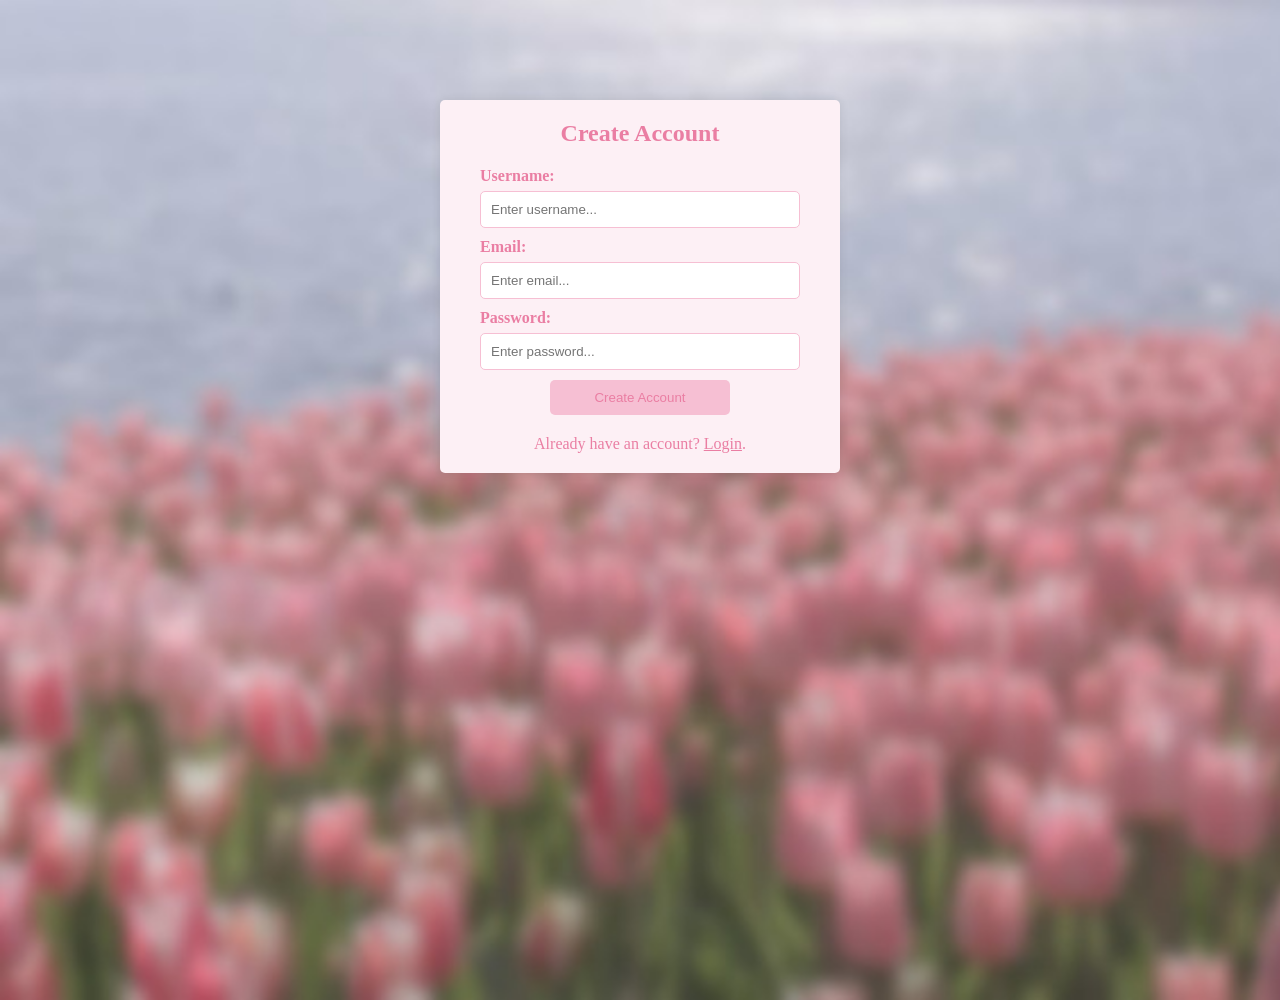
==== register.html @ bb96b41a "Add files via upload" ====
<!DOCTYPE html>
<html lang="en">
<head>
    <meta charset="UTF-8">
    <meta name="viewport" content="width=device-width, initial-scale=1.0">
    <title>Create Account</title>
    <link rel="stylesheet" href="registerstyle.css">
</head>
<body>
    <section class="register-card">
        <h2>Create Account</h2>
        <form action="register.html" method="POST">
            <div class="form-group">
                <label for="username">Username:</label>
                <input type="text" id="username" name="username" placeholder="Enter username..." required>
            </div>
            <div class="form-group">
                <label for="email">Email:</label>
                <input type="email" id="email" name="email" placeholder="Enter email..." required>
            </div>
            <div class="form-group">
                <label for="password">Password:</label>
                <input type="password" id="password" name="password" placeholder="Enter password..." required>
            </div>
            <button type="submit">Create Account</button>
            <p>Already have an account? <a href="index.html">Login</a>.</p>
        </form>
    </section>
</body>
</html>
---- registerstyle.css ----
*{
    margin: 0;
    padding: 0;
    box-sizing: border-box;
}

body{
    background-image: url('images/tulips.jpeg');
    background-size: cover;
    height: 100vh;
    font-family: Georgia, 'Times New Roman', Times, serif;
}

.register-card{
    width: 400px;
    margin: 100px auto;
    padding: 20px;
    background-color: #fdf0f5;
    border-radius: 5px;
    box-shadow: 0 0 10px rgba(0, 0, 0, 0.1);
    display: flex;
    flex-direction: column;
    color: #ea7ea3;
}

.register-card h2{
    text-align: center;
    margin-bottom: 20px;
    color: #ea7ea3;
}

form{
    display: flex;
    flex-direction: column;
    align-items: center;
    gap: 10px;
}

.form-group{
    width: 100%;
    max-width: 320px;
    display: flex;
    flex-direction: column;
    gap: 6px;
}

form input[type="text"], input[type="password"], input[type="email"]{
    width: 100%;
    padding: 10px;
    border: 1px solid #f6bfd3;
    border-radius: 5px;
}

form label{
    align-self: flex-start;
    font-weight: bold;
}

form button{
    width: 50%;
    max-width: 320px;
    padding: 10px;
    background-color: #f6bfd3;
    border: none;
    border-radius: 5px;
    color: #ea7ea3;
}

form p{
    text-align: center;
    margin-top: 10px;
}

form a{
    color: #ea7ea3;
    text-decoration: underline;
}

button:hover{
    background-color: #ea7ea3;
    color: #fdf0f5;
    border: 1px solid #f6bfd3;
    cursor: pointer;
}
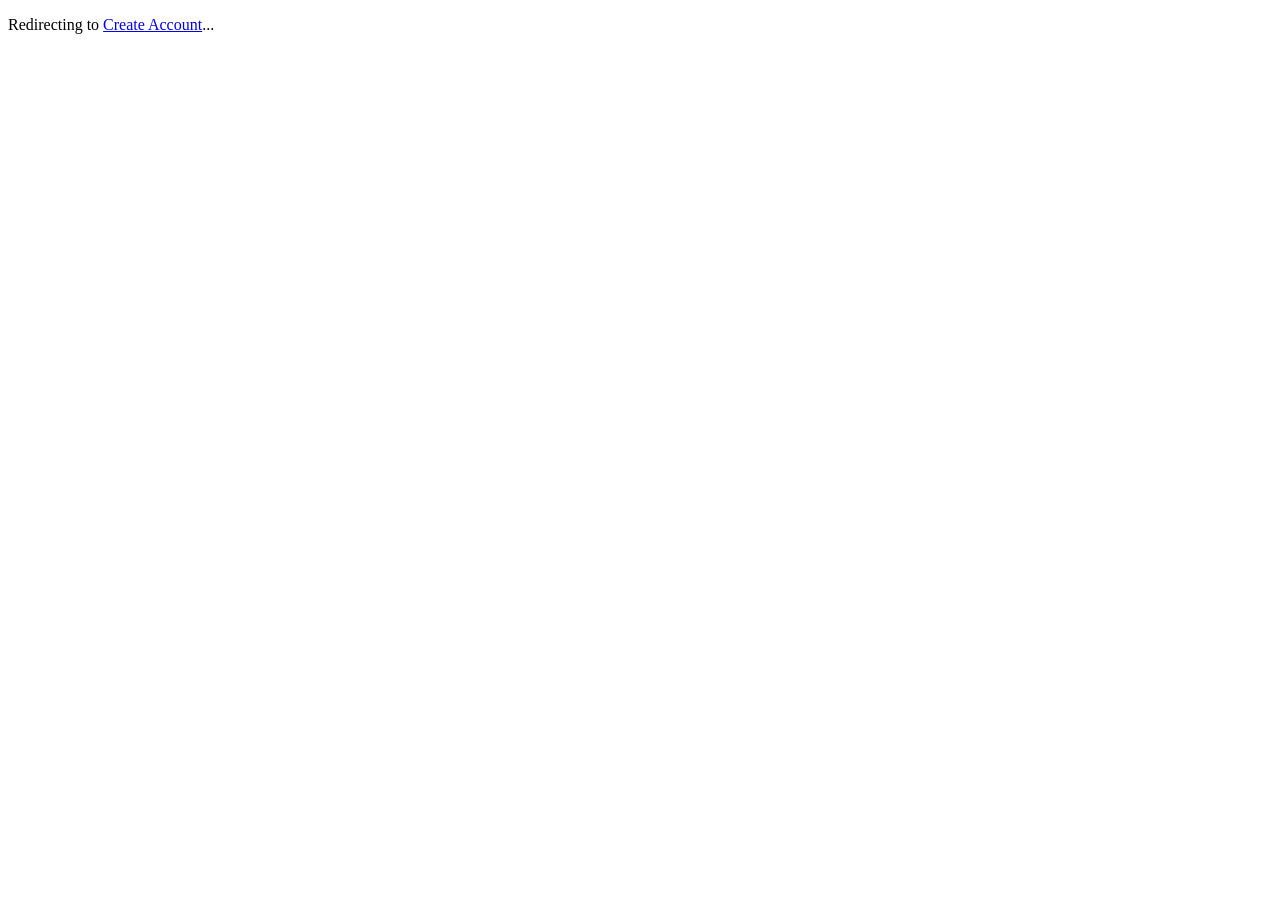
==== commit 43cf97c9: "Add files via upload" ====
--- a/register.html
+++ b/register.html
@@ -1,30 +1,11 @@
-<!DOCTYPE html>
-<html lang="en">
-<head>
-    <meta charset="UTF-8">
-    <meta name="viewport" content="width=device-width, initial-scale=1.0">
-    <title>Create Account</title>
-    <link rel="stylesheet" href="registerstyle.css">
-</head>
-<body>
-    <section class="register-card">
-        <h2>Create Account</h2>
-        <form action="register.html" method="POST">
-            <div class="form-group">
-                <label for="username">Username:</label>
-                <input type="text" id="username" name="username" placeholder="Enter username..." required>
-            </div>
-            <div class="form-group">
-                <label for="email">Email:</label>
-                <input type="email" id="email" name="email" placeholder="Enter email..." required>
-            </div>
-            <div class="form-group">
-                <label for="password">Password:</label>
-                <input type="password" id="password" name="password" placeholder="Enter password..." required>
-            </div>
-            <button type="submit">Create Account</button>
-            <p>Already have an account? <a href="index.html">Login</a>.</p>
-        </form>
-    </section>
-</body>
-</html>+<!DOCTYPE html>
+<html lang="en">
+<head>
+    <meta charset="UTF-8">
+    <meta http-equiv="refresh" content="0; url=register.php">
+    <title>Redirecting...</title>
+</head>
+<body>
+    <p>Redirecting to <a href="register.php">Create Account</a>...</p>
+</body>
+</html>
